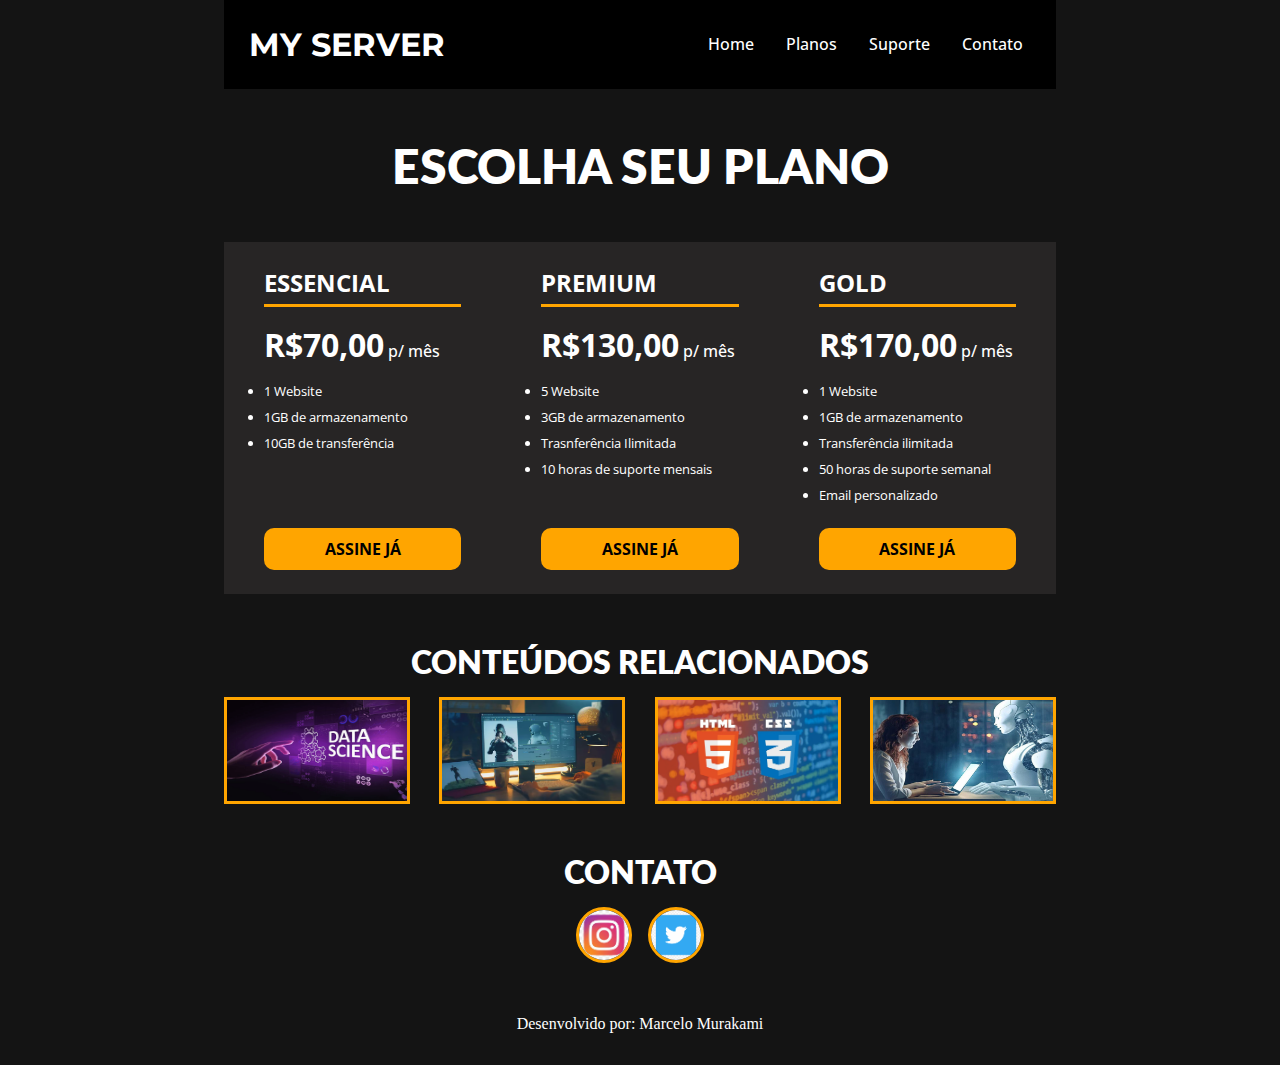
==== 3.EscolhaSeuPlano/index.html @ f368b4cb "opa" ====
<!DOCTYPE html>
<html lang="en">
<head>
    <meta charset="UTF-8">
    <meta name="viewport" content="width=device-width, initial-scale=1.0">
    <title>Escolha seu plano</title>
    <link rel="stylesheet" href="style.css">
</head>

<body>
    <div class="container">
        <header class="header">
            <h1 class="titulo">MY SERVER</h1>
            <nav class="menu-nav">
                <p class="nav-item">Home</p>
                <p class="nav-item">Planos</p>
                <p class="nav-item">Suporte</p>
                <p class="nav-item">Contato</p>
            </nav>
        </header>
        <section>
            <h2 class="foco">ESCOLHA SEU PLANO</h2>
            <div class="planos">
                <div class="plano">
                    <div class="infos">
                        <h3 class="nome-plano">ESSENCIAL</h3>
                        <p class="preço"><strong class="strong">R$70,00</strong> p/ mês</p>
                        <ul class="caracteristicas">
                            <li class="item">1 Website</li>
                            <li class="item">1GB de armazenamento</li>
                            <li class="item">10GB de transferência</li>
                        </ul>
                    </div>
                    <p class="valor">ASSINE JÁ</p>
                </div>
                <div class="plano">
                    <div class="infos">
                        <h3 class="nome-plano">PREMIUM</h3>
                        <p class="preço"><strong class="strong">R$130,00</strong> p/ mês</p>
                        <ul class="caracteristicas">
                            <li class="item">5 Website</li>
                            <li class="item">3GB de armazenamento</li>
                            <li class="item">Trasnferência Ilimitada</li>
                            <li class="item">10 horas de suporte mensais</li>
                        </ul>
                    </div>
                    <p class="valor">ASSINE JÁ</p>
                </div>
                <div class="plano">
                    <div class="infos">
                        <h3 class="nome-plano">GOLD</h3>
                        <p class="preço"><strong class="strong">R$170,00</strong> p/ mês</p>
                        <ul class="caracteristicas">
                            <li class="item">1 Website</li>
                            <li class="item">1GB de armazenamento</li>
                            <li class="item">Transferência ilimitada</li>
                            <li class="item">50 horas de suporte semanal</li>
                            <li class="item">Email personalizado</li>
                        </ul>
                    </div>
                    <p class="valor">ASSINE JÁ</p>
                </div>
            </div>
        </section>
        <section class="posts-relacionados">
            <h2 class="conteudos">Conteúdos relacionados</h2>
            <div class="thumbs">
                <img src="imagens/Data Science.jfif" alt="Conteúdo sobre Data Science">
                <img src="imagens/gameDev.webp" alt="Conteúdo sobre desenvolvimento de jogos">
                <img src="imagens/html e css.webp" alt="Conteúdo sobre HTML e CSS">
                <img src="imagens/IA.jpg" alt="Conteúdo sobre Inteligência Artificial">
            </div>
        </section>
        <section class="contato">
            <h3 class="contatos">Contato</h3>
            <div class="icones">
                <a href="https://www.instagram.com/marcelohmurakami/">
                    <img src="imagens/instaIcon.jfif" alt="Icone do Instagram" class="redesocial">
                </a>
                <a href="https://x.com/MarceloMurakam4">
                    <img src="imagens/twitterIcon.png" alt="Ícone do Twitter" class="redesocial">
                </a>
            </div>
        </section>
        <footer>
            <p>Desenvolvido por: Marcelo Murakami</p>
        </footer>
    </div>
</body>
</html>
---- 3.EscolhaSeuPlano/style.css ----
@import url('https://fonts.googleapis.com/css2?family=Bebas+Neue&family=Montserrat:ital,wght@0,100..900;1,100..900&display=swap');

@import url('https://fonts.googleapis.com/css2?family=Bebas+Neue&family=Montserrat:ital,wght@0,100..900;1,100..900&family=Open+Sans:ital,wght@0,300..800;1,300..800&display=swap');

@import url('https://fonts.googleapis.com/css2?family=Bebas+Neue&family=Lato:ital,wght@0,100;0,300;0,400;0,700;0,900;1,100;1,300;1,400;1,700;1,900&family=Montserrat:ital,wght@0,100..900;1,100..900&family=Open+Sans:ital,wght@0,300..800;1,300..800&display=swap');

* {
    margin: 0;
    padding: 0;
}

body {
    background-color: rgb(20, 20, 20);
}

.container {
    color: white;
    width: 65%;
    margin: auto;
}

.header {
    background-color: black;
    padding: 3%;
    display: flex;
    justify-content: space-between;
    align-items: center;
    margin-bottom: 3rem;
}

.titulo {
    font-family: "Montserrat", sans-serif;
}

.menu-nav {
    display: flex;
    font-family: "Open Sans", sans-serif;
    font-weight: 500;
    gap: 1rem;
}

.nav-item {
    padding: 0.5rem;
}

.nav-item:hover {
    cursor: pointer;
    background-color: orange;
    color: black;
    font-weight: 600;
    border-radius: 10px;
}

.planos {
    display: flex;
    justify-content: space-between;
}

.foco {
    font-family: "Lato", sans-serif;
    font-weight: 800;
    font-size: 3rem;
    margin-bottom: 3rem;
    text-align: center;
}

.plano {
    font-family: "Open Sans", sans-serif;
    background-color: rgb(39, 37, 37);
    padding: 1.5rem 2.5rem;
    display: flex;
    flex-direction: column;
    justify-content: space-between;
    height: 19rem;
    width: 12.5rem;
    margin-bottom: 3rem;
}

.nome-plano {
    font-size: 1.5rem;
    padding-bottom: 0.3rem;
    border-bottom: 3px solid orange;
    margin-bottom: 1rem;
}

.preço {
    font-weight: 500;
    margin-bottom: 1rem;
}

.strong {
    font-size: 2rem;
}

.caracteristicas {
    font-size: 0.8rem;
    flex-shrink: 1;
}

.item {
    margin-bottom: 0.5rem;
}

.valor {
    flex: 0;
    display: block;
    text-align: center;
    padding-left: auto;
    padding-right: auto;
    padding-top: 10px;
    padding-bottom: 10px;
    background-color: orange;
    border-radius: 10px;
    color: black;
    font-weight: 700;
    transition: 0.3s;
}

.valor:hover {
    background-color: white;
    cursor: pointer;
    box-shadow: 1 1 10px rgba(0, 0, 0, 0.2);
}

.conteudos {
    font-family: "Lato", sans-serif;
    font-weight: 800;
    font-size: 2rem;
    margin-bottom: 1rem;
    text-align: center;
    text-transform: uppercase;
}

.posts-relacionados {
    margin-bottom: 3rem;
}

.thumbs {
    display: flex;
    justify-content: space-between;
}

img {
    width: 180px;
    height: 101px;
    border: 3px solid orange;
}

.contato {
    margin-bottom: 3rem;
}

.contatos {
    font-family: "Lato", sans-serif;
    font-weight: 800;
    font-size: 2rem;
    margin-bottom: 1rem;
    text-align: center;
    text-transform: uppercase;
}

.icones {
    display: flex;
    justify-content: center;
    gap: 1rem;
}

.redesocial {
    width: 50px;
    height: 50px;
    border-radius: 50%;
}

footer {
    text-align: center;
    margin-bottom: 2rem;
}
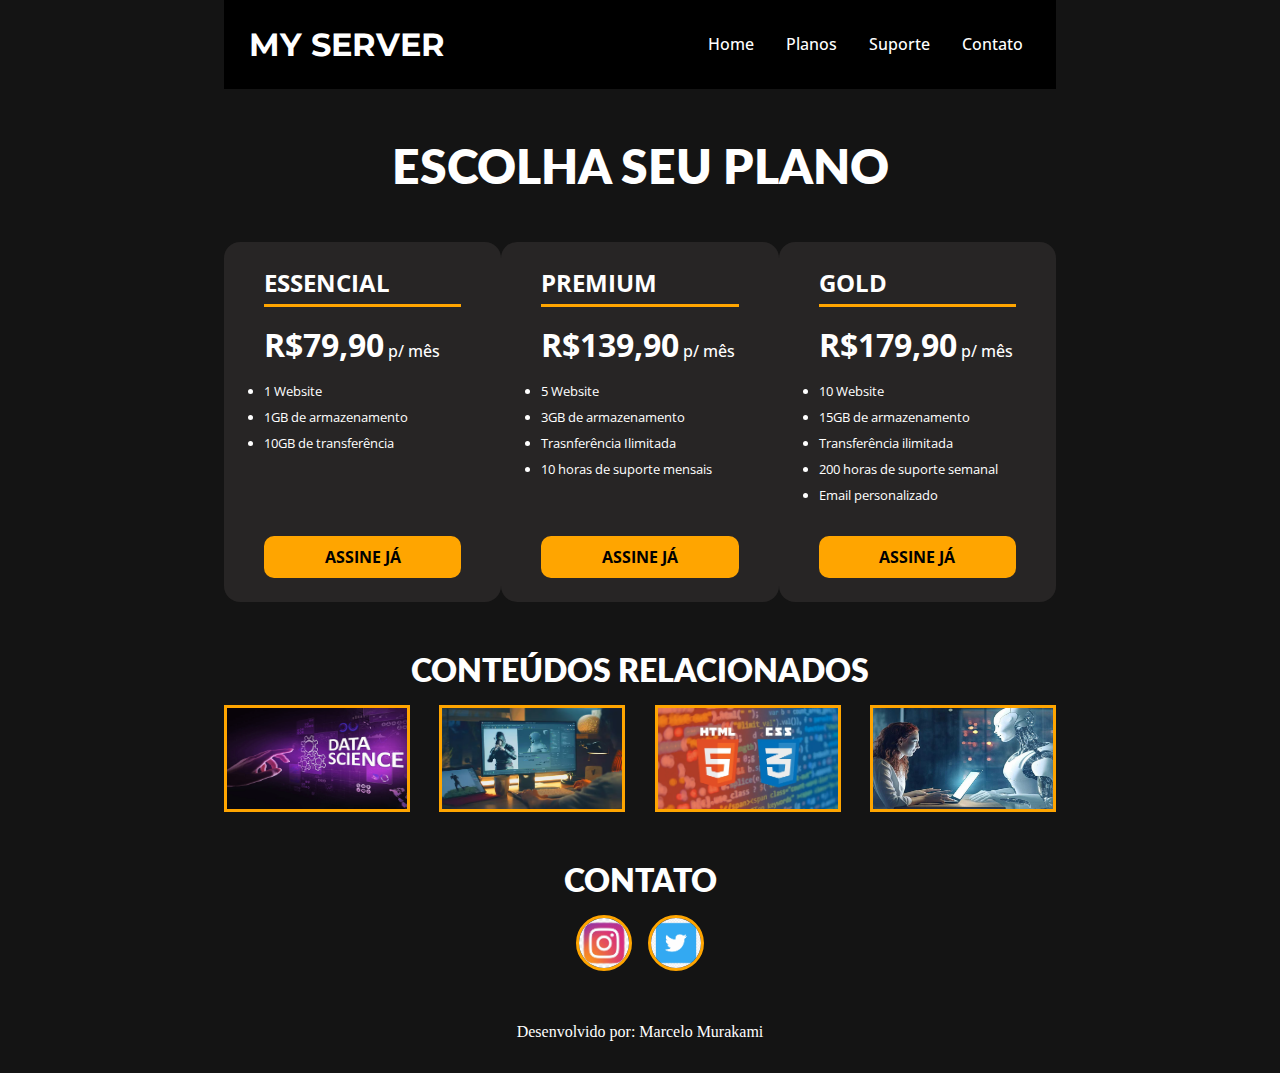
==== commit 953cf7ee: "commit" ====
--- a/3.EscolhaSeuPlano/index.html
+++ b/3.EscolhaSeuPlano/index.html
@@ -24,7 +24,7 @@
                 <div class="plano">
                     <div class="infos">
                         <h3 class="nome-plano">ESSENCIAL</h3>
-                        <p class="preço"><strong class="strong">R$70,00</strong> p/ mês</p>
+                        <p class="preço"><strong class="strong">R$79,90</strong> p/ mês</p>
                         <ul class="caracteristicas">
                             <li class="item">1 Website</li>
                             <li class="item">1GB de armazenamento</li>
@@ -36,7 +36,7 @@
                 <div class="plano">
                     <div class="infos">
                         <h3 class="nome-plano">PREMIUM</h3>
-                        <p class="preço"><strong class="strong">R$130,00</strong> p/ mês</p>
+                        <p class="preço"><strong class="strong">R$139,90</strong> p/ mês</p>
                         <ul class="caracteristicas">
                             <li class="item">5 Website</li>
                             <li class="item">3GB de armazenamento</li>
@@ -49,12 +49,12 @@
                 <div class="plano">
                     <div class="infos">
                         <h3 class="nome-plano">GOLD</h3>
-                        <p class="preço"><strong class="strong">R$170,00</strong> p/ mês</p>
+                        <p class="preço"><strong class="strong">R$179,90</strong> p/ mês</p>
                         <ul class="caracteristicas">
-                            <li class="item">1 Website</li>
-                            <li class="item">1GB de armazenamento</li>
+                            <li class="item">10 Website</li>
+                            <li class="item">15GB de armazenamento</li>
                             <li class="item">Transferência ilimitada</li>
-                            <li class="item">50 horas de suporte semanal</li>
+                            <li class="item">200 horas de suporte semanal</li>
                             <li class="item">Email personalizado</li>
                         </ul>
                     </div>
--- a/3.EscolhaSeuPlano/style.css
+++ b/3.EscolhaSeuPlano/style.css
@@ -71,9 +71,10 @@
     display: flex;
     flex-direction: column;
     justify-content: space-between;
-    height: 19rem;
+    height: auto;
     width: 12.5rem;
     margin-bottom: 3rem;
+    border-radius: 1em;
 }
 
 .nome-plano {
@@ -95,6 +96,7 @@
 .caracteristicas {
     font-size: 0.8rem;
     flex-shrink: 1;
+    margin-bottom: 2rem;
 }
 
 .item {
